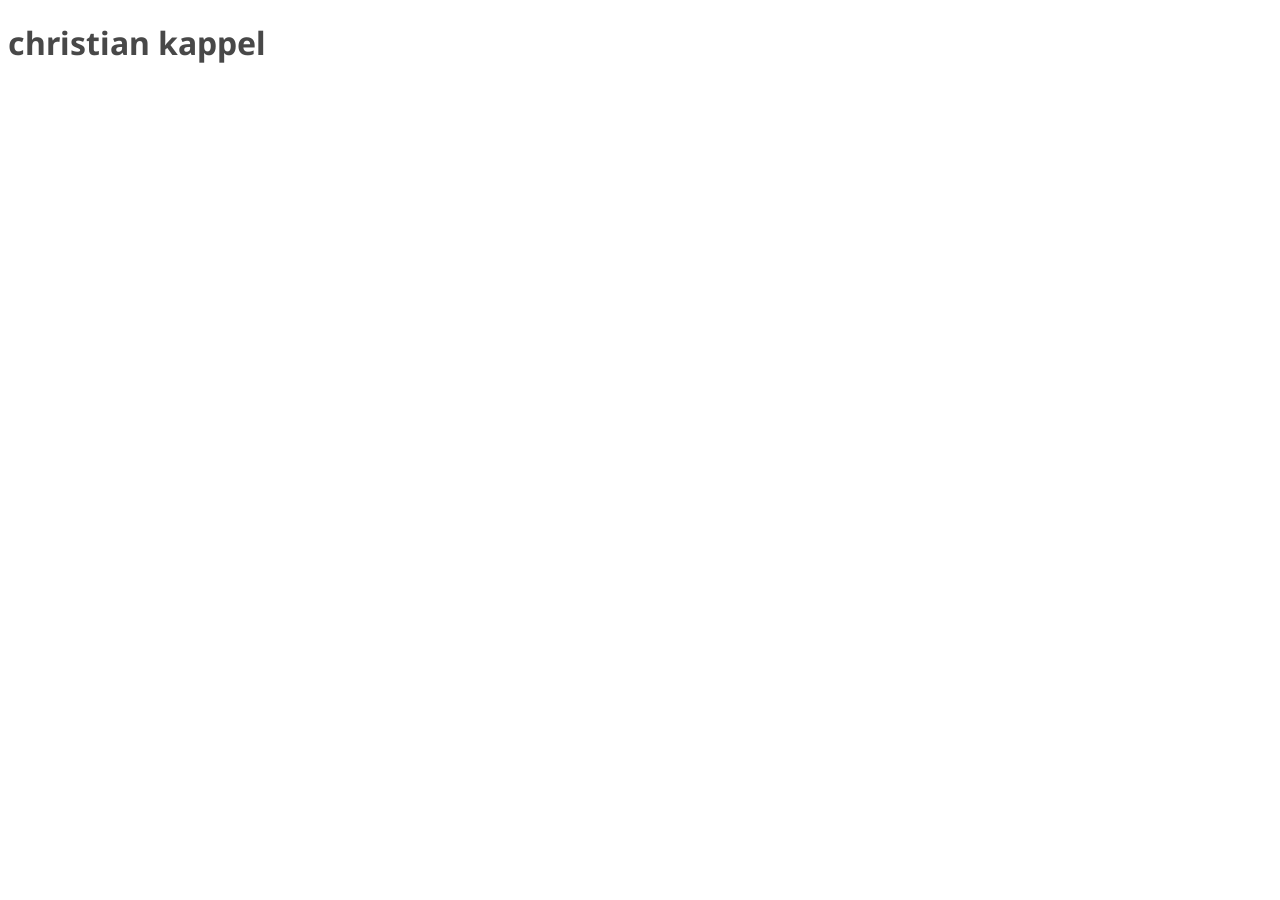
==== src/index.html @ 9e4d1a58 "skeleton" ====
<!DOCTYPE html>
<html lang="en">
    <head>
        <title> christian kappel</title>
        <link rel="preconnect" href="https://fonts.googleapis.com">
        <link rel="preconnect" href="https://fonts.gstatic.com" crossorigin>
        <link href="https://fonts.googleapis.com/css2?family=Noto+Sans:ital,wght@0,100..900;1,100..900&display=swap" rel="stylesheet">
        <link rel="stylesheet" href="styles.css">
    </head>
    <body>
        <h1> christian kappel </h1>
    </body>
</html>
---- src/styles.css ----
body {
    font-family: "Noto Sans", sans-serif;
    font-weight: 200;
    color: rgb(72, 72, 72);
}
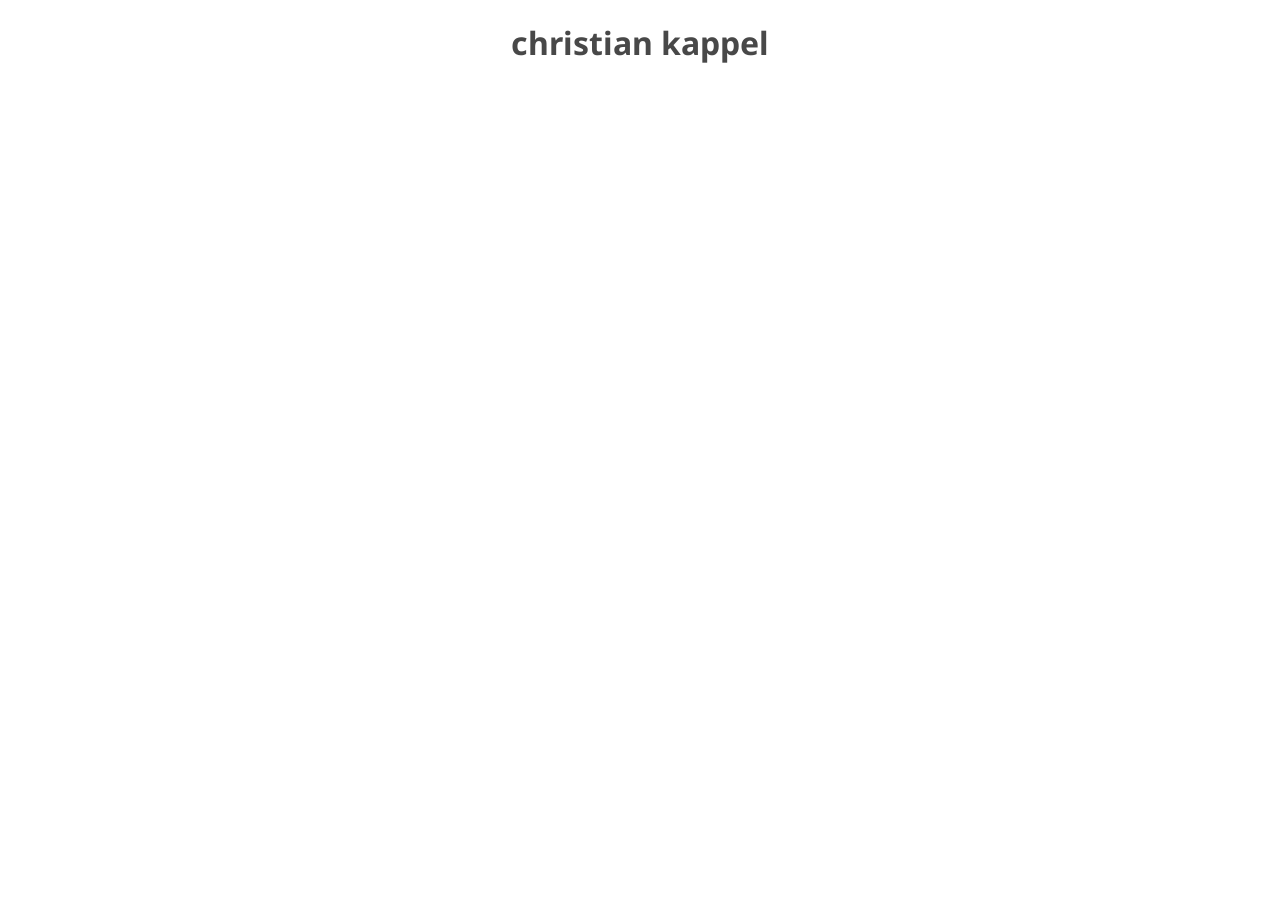
==== commit 1cb54e69: "style: fixed title" ====
--- a/src/index.html
+++ b/src/index.html
@@ -8,6 +8,6 @@
         <link rel="stylesheet" href="styles.css">
     </head>
     <body>
-        <h1> christian kappel </h1>
+        <h1 class="title"> christian kappel </h1>
     </body>
 </html>
--- a/src/styles.css
+++ b/src/styles.css
@@ -1,5 +1,9 @@
 body {
     font-family: "Noto Sans", sans-serif;
-    font-weight: 200;
+    font-weight: 100;
     color: rgb(72, 72, 72);
+}
+
+.title {
+    text-align:center;
 }
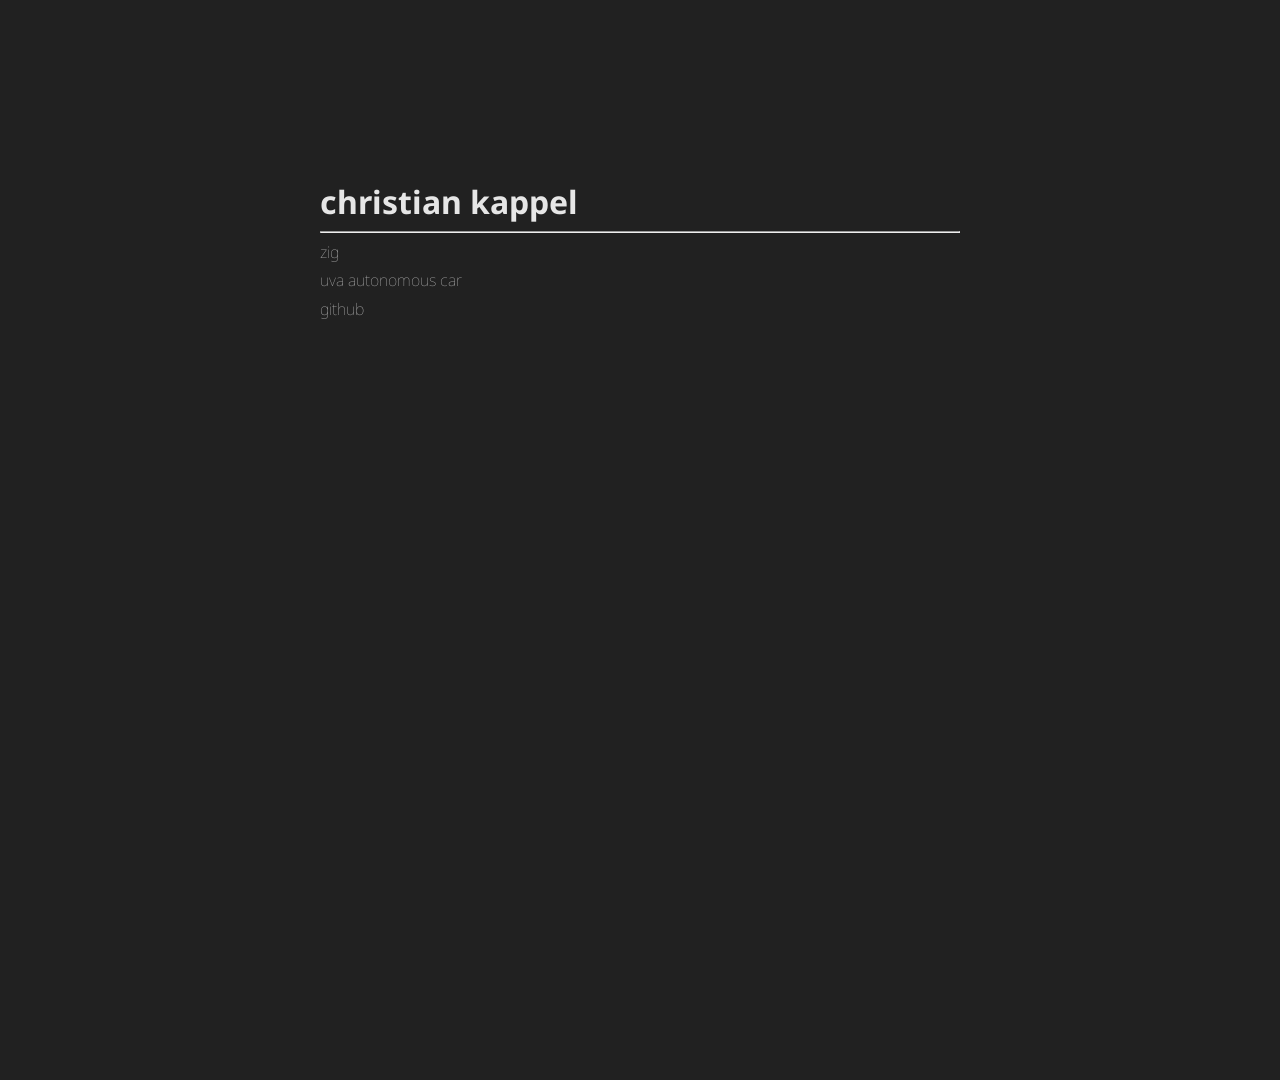
==== commit 7b2a8df1: "add links" ====
--- a/src/index.html
+++ b/src/index.html
@@ -8,6 +8,14 @@
         <link rel="stylesheet" href="styles.css">
     </head>
     <body>
-        <h1 class="title"> christian kappel </h1>
+        <div class="content">
+            <h1 class="title"> christian kappel </h1>
+            <hr class="divider">
+            <nav class="links">
+                <a href="https://codeberg.org/c-kappel" target="_blank" rel="noopener">zig</a>
+                <a href="#">uva autonomous car</a>
+                <a href="https://github.com/c-kappel" target="_blank" rel="noopener">github</a>
+            </nav>
+        </div>
     </body>
 </html>
--- a/src/styles.css
+++ b/src/styles.css
@@ -1,9 +1,37 @@
 body {
     font-family: "Noto Sans", sans-serif;
     font-weight: 100;
-    color: rgb(72, 72, 72);
+    color: rgb(230, 230, 230);
+    background-color: rgb(33, 33, 33);
+    margin: 0;
+    min-height: 100vh;
+}
+
+.content {
+    width: 50vw;
+    margin-left: 25vw;
+    margin-top: 20vh;
 }
 
 .title {
-    text-align:center;
+    text-align: left;
+    margin: 0;
+}
+
+.links {
+    display: flex;
+    flex-direction: column;
+    align-items: flex-start;
+    font-size: 1rem;
+}
+
+.links a {
+    color: rgb(180, 180, 180);
+    text-decoration: none;
+    margin-bottom: 0.4rem;
+}
+
+.links a:hover {
+    text-decoration: underline;
+    color: rgb(230, 230, 230);
 }
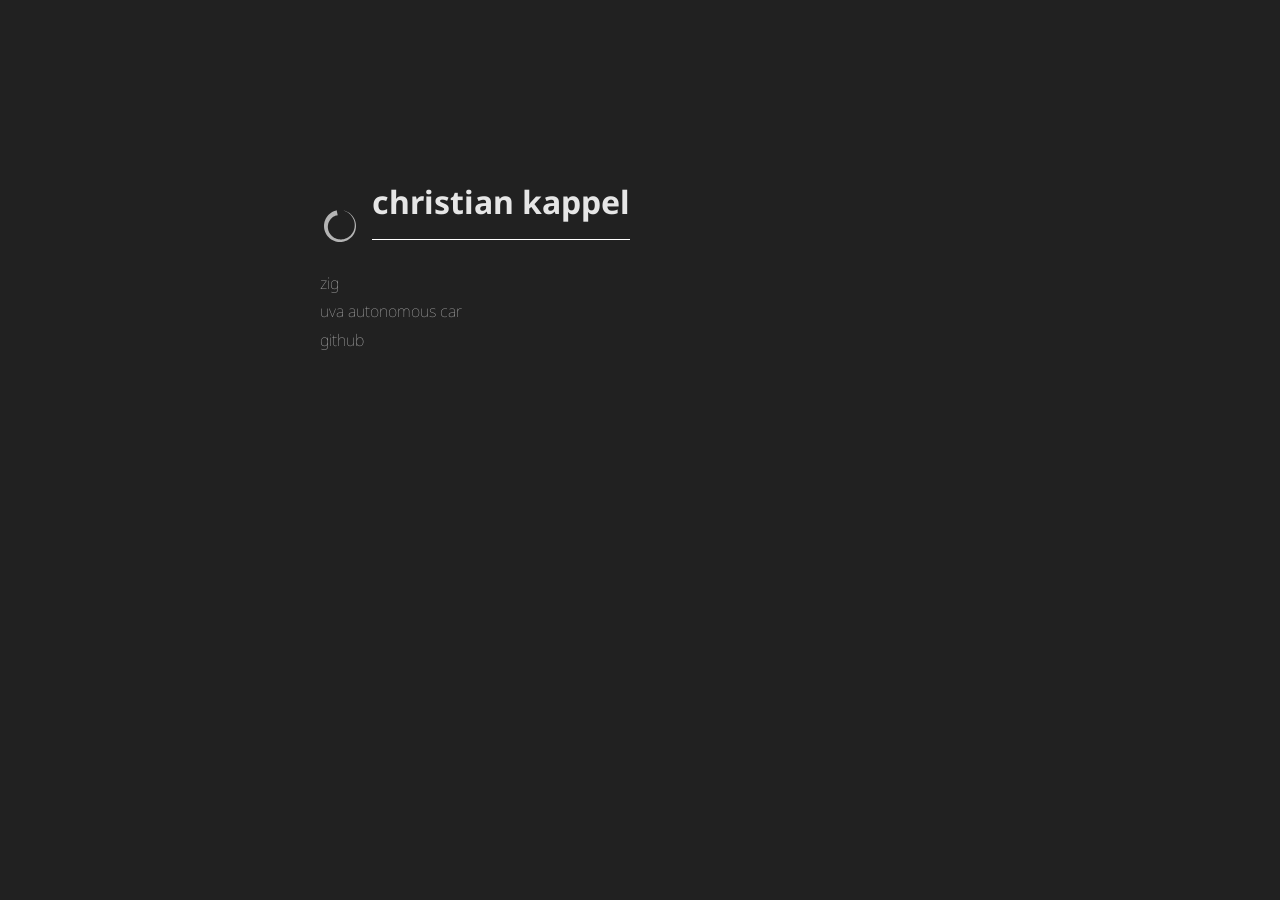
==== commit 9c049fc6: "viz: images" ====
--- a/src/index.html
+++ b/src/index.html
@@ -9,8 +9,15 @@
     </head>
     <body>
         <div class="content">
-            <h1 class="title"> christian kappel </h1>
-            <hr class="divider">
+            <div class="name-row">
+                <svg class="ouroboros" viewBox="0 0 120 120" aria-hidden="true">
+                    <path d="M 60.00,12.00 L 63.64,12.14 L 67.26,12.55 L 70.84,13.24 L 74.35,14.20 L 77.79,15.42 L 81.12,16.89 L 84.33,18.62 L 87.39,20.58 L 90.30,22.78 L 93.04,25.18 L 95.59,27.79 L 97.93,30.58 L 100.05,33.54 L 101.94,36.66 L 103.59,39.90 L 104.99,43.27 L 106.13,46.73 L 107.00,50.27 L 107.61,53.86 L 107.93,57.49 L 107.99,61.13 L 107.76,64.77 L 107.26,68.38 L 106.49,71.94 L 105.45,75.43 L 104.15,78.83 L 102.60,82.13 L 100.79,85.29 L 98.76,88.32 L 96.50,91.17 L 94.03,93.85 L 91.36,96.34 L 88.52,98.61 L 85.51,100.66 L 82.35,102.48 L 79.06,104.05 L 75.67,105.37 L 72.18,106.43 L 68.62,107.22 L 65.02,107.74 L 61.38,107.98 L 57.74,107.95 L 54.11,107.64 L 50.51,107.05 L 46.97,106.20 L 43.50,105.08 L 40.13,103.70 L 36.88,102.06 L 33.75,100.19 L 30.78,98.08 L 27.98,95.75 L 25.36,93.22 L 22.94,90.50 L 20.73,87.60 L 18.75,84.54 L 17.01,81.34 L 15.51,78.02 L 14.27,74.59 L 13.30,71.08 L 12.59,67.51 L 12.16,63.89 L 12.00,60.25 L 12.12,56.61 L 12.51,52.99 L 13.18,49.41 L 14.12,45.89 L 15.32,42.45 L 16.78,39.11 L 18.49,35.89 L 20.44,32.81 L 22.62,29.89 L 25.01,27.14 L 27.60,24.58 L 30.38,22.23 L 33.33,20.09 L 36.44,18.18 L 39.68,16.51 L 43.03,15.10 L 46.49,13.94 L 50.02,13.05 L 53.14,27.72 L 50.66,28.15 L 48.20,28.78 L 45.79,29.59 L 43.43,30.60 L 41.15,31.78 L 38.94,33.15 L 36.84,34.68 L 34.85,36.38 L 32.99,38.24 L 31.26,40.25 L 29.68,42.39 L 28.26,44.66 L 27.02,47.04 L 25.95,49.52 L 25.07,52.10 L 24.39,54.74 L 23.90,57.44 L 23.63,60.19 L 23.56,62.96 L 23.70,65.75 L 24.06,68.53 L 24.63,71.29 L 25.42,74.01 L 26.41,76.67 L 27.61,79.27 L 29.01,81.78 L 30.61,84.19 L 32.39,86.47 L 34.36,88.63 L 36.49,90.64 L 38.78,92.50 L 41.21,94.18 L 43.78,95.67 L 46.47,96.98 L 49.26,98.08 L 52.14,98.97 L 55.10,99.64 L 58.11,100.08 L 61.16,100.30 L 64.23,100.28 L 67.31,100.03 L 70.37,99.54 L 73.40,98.81 L 76.38,97.86 L 79.29,96.67 L 82.12,95.26 L 84.84,93.63 L 87.44,91.79 L 89.91,89.75 L 92.22,87.52 L 94.37,85.11 L 96.33,82.53 L 98.10,79.79 L 99.67,76.92 L 101.01,73.92 L 102.13,70.82 L 103.02,67.62 L 103.66,64.36 L 104.05,61.04 L 104.19,57.68 L 104.07,54.32 L 103.70,50.95 L 103.07,47.61 L 102.18,44.31 L 101.04,41.08 L 99.65,37.93 L 98.02,34.89 L 96.15,31.96 L 94.06,29.17 L 91.75,26.54 L 89.24,24.08 L 86.54,21.82 L 83.66,19.75 L 80.62,17.90 L 77.44,16.29 L 74.13,14.91 L 70.71,13.79 L 67.20,12.92 L 63.63,12.33 L 60.00,12.00 Z" />
+                </svg>
+                <div class="name-block">
+                    <h1 class="title"> christian kappel </h1>
+                    <hr class="divider">
+                </div>
+            </div>
             <nav class="links">
                 <a href="https://codeberg.org/c-kappel" target="_blank" rel="noopener">zig</a>
                 <a href="#">uva autonomous car</a>
--- a/src/styles.css
+++ b/src/styles.css
@@ -1,21 +1,52 @@
+html {
+    overscroll-behavior-y: contain;
+}
+
 body {
     font-family: "Noto Sans", sans-serif;
     font-weight: 100;
     color: rgb(230, 230, 230);
     background-color: rgb(33, 33, 33);
     margin: 0;
-    min-height: 100vh;
+    height: 100vh;
+    box-sizing: border-box;
+    padding-top: 20vh;
+    overscroll-behavior-y: contain;
 }
 
 .content {
     width: 50vw;
     margin-left: 25vw;
-    margin-top: 20vh;
+}
+
+.name-row {
+    display: flex;
+    align-items: center;
+    gap: 0.75rem;
+}
+
+.ouroboros {
+    width: 2.5rem;
+    height: 2.5rem;
+    flex-shrink: 0;
+    fill: rgb(180, 180, 180);
+}
+
+.name-block {
+    width: fit-content;
 }
 
 .title {
     text-align: left;
     margin: 0;
+    white-space: nowrap;
+}
+
+.divider {
+    border: none;
+    border-top: 1px solid rgb(255, 255, 255);
+    margin: 1rem 0 2rem 0;
+    width: 100%;
 }
 
 .links {
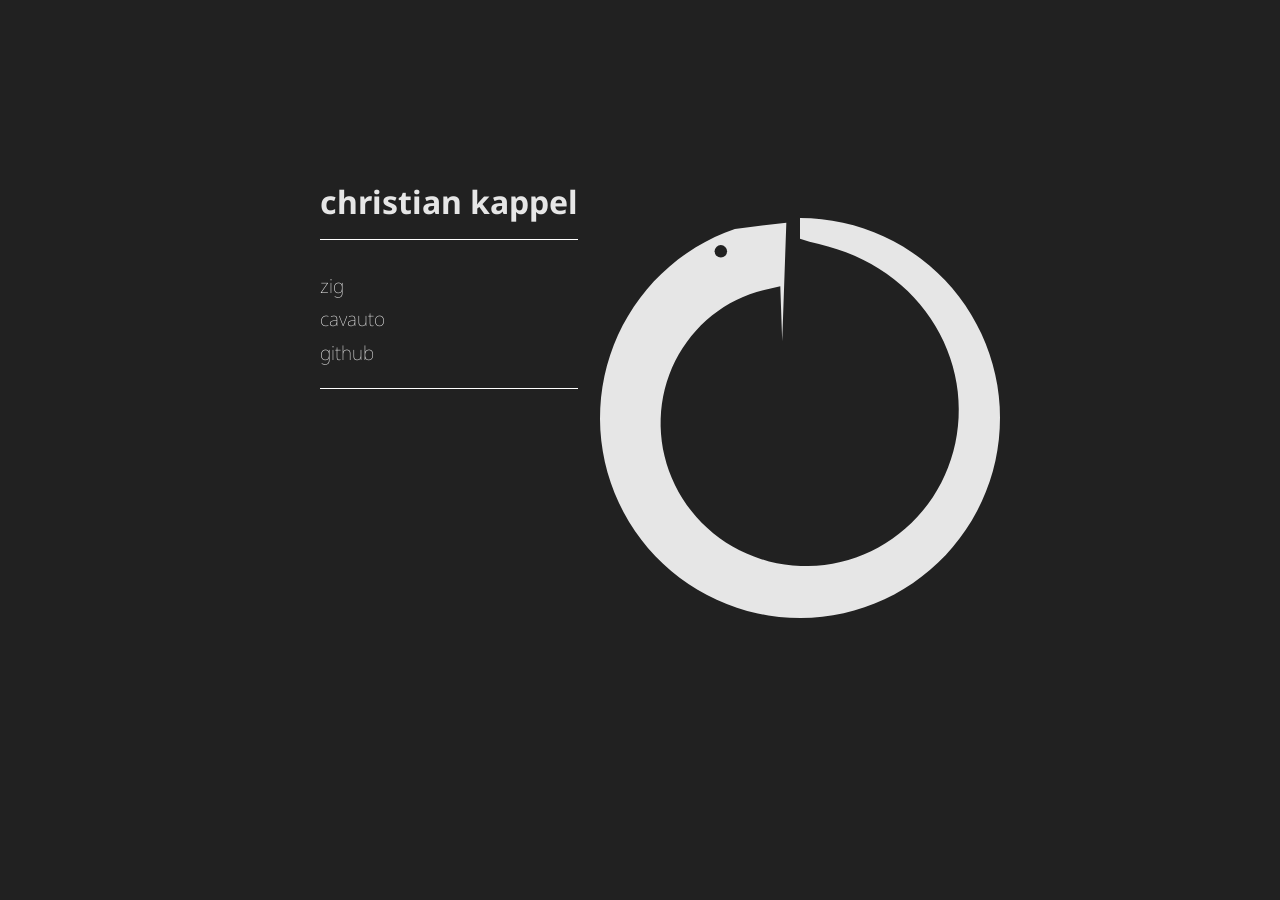
==== commit 190711e6: "various fixes to right image" ====
--- a/src/index.html
+++ b/src/index.html
@@ -8,21 +8,21 @@
         <link rel="stylesheet" href="styles.css">
     </head>
     <body>
+        <svg class="ouroboros" viewBox="12 12 96 96" aria-hidden="true">
+            <path d="M 60.00,12.00 L 62.60,12.07 L 65.18,12.28 L 67.76,12.63 L 70.31,13.12 L 72.83,13.75 L 75.31,14.51 L 77.75,15.40 L 80.13,16.43 L 82.46,17.58 L 84.72,18.86 L 86.91,20.25 L 89.02,21.77 L 91.05,23.39 L 92.98,25.12 L 94.82,26.96 L 96.55,28.89 L 98.18,30.91 L 99.70,33.02 L 101.10,35.21 L 102.38,37.47 L 103.54,39.79 L 104.57,42.17 L 105.47,44.61 L 106.23,47.09 L 106.86,49.61 L 107.36,52.16 L 107.71,54.73 L 107.93,57.32 L 108.00,59.92 L 107.93,62.51 L 107.73,65.10 L 107.38,67.67 L 106.90,70.23 L 106.28,72.75 L 105.52,75.23 L 104.63,77.67 L 103.61,80.06 L 102.46,82.39 L 101.19,84.65 L 99.79,86.84 L 98.28,88.95 L 96.66,90.98 L 94.93,92.92 L 93.10,94.76 L 91.17,96.50 L 89.15,98.13 L 87.05,99.65 L 84.87,101.06 L 82.61,102.34 L 80.29,103.50 L 77.90,104.54 L 75.47,105.44 L 72.99,106.21 L 70.47,106.84 L 67.92,107.34 L 65.35,107.70 L 62.76,107.92 L 60.17,108.00 L 57.57,107.94 L 54.98,107.74 L 52.41,107.40 L 49.86,106.92 L 47.33,106.30 L 44.85,105.55 L 42.41,104.66 L 40.02,103.64 L 37.69,102.50 L 35.42,101.23 L 33.23,99.84 L 31.11,98.33 L 29.08,96.72 L 27.14,94.99 L 25.30,93.16 L 23.55,91.24 L 21.92,89.22 L 20.39,87.12 L 18.99,84.94 L 17.70,82.68 L 16.53,80.36 L 15.50,77.98 L 14.59,75.55 L 13.81,73.07 L 13.17,70.55 L 12.67,68.00 L 12.31,65.43 L 12.08,62.85 L 12.00,60.25 L 12.06,57.66 L 12.25,55.07 L 12.59,52.49 L 13.07,49.94 L 13.68,47.41 L 14.43,44.93 L 15.31,42.49 L 16.32,40.09 L 17.46,37.76 L 18.73,35.49 L 20.11,33.30 L 21.62,31.18 L 23.23,29.15 L 24.95,27.20 L 26.78,25.36 L 28.70,23.61 L 30.71,21.97 L 32.81,20.44 L 34.99,19.03 L 37.24,17.74 L 39.56,16.57 L 41.94,15.53 L 44.37,14.62 L 56.72,13.11 L 55.73,41.49 L 55.27,28.35 L 49.58,29.74 L 47.94,30.30 L 46.32,30.94 L 44.74,31.67 L 43.20,32.48 L 41.70,33.38 L 40.25,34.36 L 38.86,35.42 L 37.51,36.55 L 36.23,37.76 L 35.02,39.04 L 33.87,40.38 L 32.80,41.79 L 31.80,43.25 L 30.88,44.77 L 30.04,46.35 L 29.28,47.96 L 28.62,49.62 L 28.04,51.32 L 27.55,53.04 L 27.16,54.80 L 26.86,56.58 L 26.66,58.37 L 26.56,60.18 L 26.55,61.99 L 26.64,63.80 L 26.83,65.61 L 27.11,67.41 L 27.50,69.20 L 27.98,70.96 L 28.56,72.70 L 29.23,74.41 L 29.99,76.09 L 30.85,77.73 L 31.79,79.32 L 32.82,80.86 L 33.94,82.34 L 35.13,83.77 L 36.40,85.13 L 37.75,86.42 L 39.17,87.64 L 40.65,88.79 L 42.20,89.86 L 43.81,90.84 L 45.47,91.74 L 47.18,92.54 L 48.94,93.26 L 50.73,93.88 L 52.56,94.41 L 54.42,94.83 L 56.30,95.16 L 58.21,95.39 L 60.12,95.51 L 62.05,95.53 L 63.98,95.44 L 65.90,95.25 L 67.81,94.96 L 69.72,94.56 L 71.60,94.06 L 73.45,93.46 L 75.28,92.76 L 77.06,91.96 L 78.81,91.06 L 80.51,90.07 L 82.16,88.98 L 83.75,87.80 L 85.28,86.54 L 86.74,85.20 L 88.13,83.77 L 89.44,82.27 L 90.68,80.69 L 91.83,79.05 L 92.89,77.34 L 93.87,75.58 L 94.75,73.76 L 95.53,71.89 L 96.21,69.97 L 96.79,68.02 L 97.27,66.04 L 97.64,64.02 L 97.90,61.99 L 98.06,59.93 L 98.10,57.87 L 98.03,55.80 L 97.86,53.73 L 97.57,51.67 L 97.17,49.62 L 96.66,47.59 L 96.04,45.59 L 95.31,43.61 L 94.47,41.67 L 93.54,39.77 L 92.49,37.92 L 91.35,36.12 L 90.11,34.37 L 88.78,32.69 L 87.35,31.08 L 85.84,29.53 L 84.24,28.07 L 82.56,26.68 L 80.80,25.38 L 78.97,24.16 L 77.08,23.04 L 75.12,22.00 L 73.10,21.07 L 71.03,20.22 L 68.91,19.47 L 66.74,18.82 L 64.54,18.24 L 62.29,17.72 L 60.00,17.00 Z" />
+            <circle cx="41" cy="20" r="1.5" fill="rgb(33, 33, 33)" />
+        </svg>
         <div class="content">
-            <div class="name-row">
-                <svg class="ouroboros" viewBox="0 0 120 120" aria-hidden="true">
-                    <path d="M 60.00,12.00 L 63.64,12.14 L 67.26,12.55 L 70.84,13.24 L 74.35,14.20 L 77.79,15.42 L 81.12,16.89 L 84.33,18.62 L 87.39,20.58 L 90.30,22.78 L 93.04,25.18 L 95.59,27.79 L 97.93,30.58 L 100.05,33.54 L 101.94,36.66 L 103.59,39.90 L 104.99,43.27 L 106.13,46.73 L 107.00,50.27 L 107.61,53.86 L 107.93,57.49 L 107.99,61.13 L 107.76,64.77 L 107.26,68.38 L 106.49,71.94 L 105.45,75.43 L 104.15,78.83 L 102.60,82.13 L 100.79,85.29 L 98.76,88.32 L 96.50,91.17 L 94.03,93.85 L 91.36,96.34 L 88.52,98.61 L 85.51,100.66 L 82.35,102.48 L 79.06,104.05 L 75.67,105.37 L 72.18,106.43 L 68.62,107.22 L 65.02,107.74 L 61.38,107.98 L 57.74,107.95 L 54.11,107.64 L 50.51,107.05 L 46.97,106.20 L 43.50,105.08 L 40.13,103.70 L 36.88,102.06 L 33.75,100.19 L 30.78,98.08 L 27.98,95.75 L 25.36,93.22 L 22.94,90.50 L 20.73,87.60 L 18.75,84.54 L 17.01,81.34 L 15.51,78.02 L 14.27,74.59 L 13.30,71.08 L 12.59,67.51 L 12.16,63.89 L 12.00,60.25 L 12.12,56.61 L 12.51,52.99 L 13.18,49.41 L 14.12,45.89 L 15.32,42.45 L 16.78,39.11 L 18.49,35.89 L 20.44,32.81 L 22.62,29.89 L 25.01,27.14 L 27.60,24.58 L 30.38,22.23 L 33.33,20.09 L 36.44,18.18 L 39.68,16.51 L 43.03,15.10 L 46.49,13.94 L 50.02,13.05 L 53.14,27.72 L 50.66,28.15 L 48.20,28.78 L 45.79,29.59 L 43.43,30.60 L 41.15,31.78 L 38.94,33.15 L 36.84,34.68 L 34.85,36.38 L 32.99,38.24 L 31.26,40.25 L 29.68,42.39 L 28.26,44.66 L 27.02,47.04 L 25.95,49.52 L 25.07,52.10 L 24.39,54.74 L 23.90,57.44 L 23.63,60.19 L 23.56,62.96 L 23.70,65.75 L 24.06,68.53 L 24.63,71.29 L 25.42,74.01 L 26.41,76.67 L 27.61,79.27 L 29.01,81.78 L 30.61,84.19 L 32.39,86.47 L 34.36,88.63 L 36.49,90.64 L 38.78,92.50 L 41.21,94.18 L 43.78,95.67 L 46.47,96.98 L 49.26,98.08 L 52.14,98.97 L 55.10,99.64 L 58.11,100.08 L 61.16,100.30 L 64.23,100.28 L 67.31,100.03 L 70.37,99.54 L 73.40,98.81 L 76.38,97.86 L 79.29,96.67 L 82.12,95.26 L 84.84,93.63 L 87.44,91.79 L 89.91,89.75 L 92.22,87.52 L 94.37,85.11 L 96.33,82.53 L 98.10,79.79 L 99.67,76.92 L 101.01,73.92 L 102.13,70.82 L 103.02,67.62 L 103.66,64.36 L 104.05,61.04 L 104.19,57.68 L 104.07,54.32 L 103.70,50.95 L 103.07,47.61 L 102.18,44.31 L 101.04,41.08 L 99.65,37.93 L 98.02,34.89 L 96.15,31.96 L 94.06,29.17 L 91.75,26.54 L 89.24,24.08 L 86.54,21.82 L 83.66,19.75 L 80.62,17.90 L 77.44,16.29 L 74.13,14.91 L 70.71,13.79 L 67.20,12.92 L 63.63,12.33 L 60.00,12.00 Z" />
-                </svg>
-                <div class="name-block">
-                    <h1 class="title"> christian kappel </h1>
-                    <hr class="divider">
+            <div class="name-block">
+                <h1 class="title"> christian kappel </h1>
+                <hr class="divider">
+                <div class="links">
+                    <a href="https://codeberg.org/c-kappel" target="_blank" rel="noopener">zig</a>
+                    <a href="https://engineering.virginia.edu/research/autonomous-racing-uva" target="_blank" rel="noopener">cavauto</a>
+                    <a href="https://github.com/c-kappel" target="_blank" rel="noopener">github</a>
                 </div>
+                <hr class="divider">
             </div>
-            <nav class="links">
-                <a href="https://codeberg.org/c-kappel" target="_blank" rel="noopener">zig</a>
-                <a href="#">uva autonomous car</a>
-                <a href="https://github.com/c-kappel" target="_blank" rel="noopener">github</a>
-            </nav>
         </div>
     </body>
 </html>
--- a/src/styles.css
+++ b/src/styles.css
@@ -12,6 +12,7 @@
     box-sizing: border-box;
     padding-top: 20vh;
     overscroll-behavior-y: contain;
+    position: relative;
 }
 
 .content {
@@ -19,17 +20,14 @@
     margin-left: 25vw;
 }
 
-.name-row {
-    display: flex;
-    align-items: center;
-    gap: 0.75rem;
-}
-
 .ouroboros {
-    width: 2.5rem;
-    height: 2.5rem;
-    flex-shrink: 0;
-    fill: rgb(180, 180, 180);
+    position: absolute;
+    left: 62.5vw;
+    top: calc(20vh + 2.4rem);
+    transform: translateX(-50%);
+    width: 25rem;
+    height: 25rem;
+    fill: rgb(230, 230, 230);
 }
 
 .name-block {
@@ -49,15 +47,19 @@
     width: 100%;
 }
 
+.links-block {
+    width: fit-content;
+}
+
 .links {
     display: flex;
     flex-direction: column;
     align-items: flex-start;
-    font-size: 1rem;
+    font-size: 1.2rem;
 }
 
 .links a {
-    color: rgb(180, 180, 180);
+    color: rgb(255, 255, 255);
     text-decoration: none;
     margin-bottom: 0.4rem;
 }
